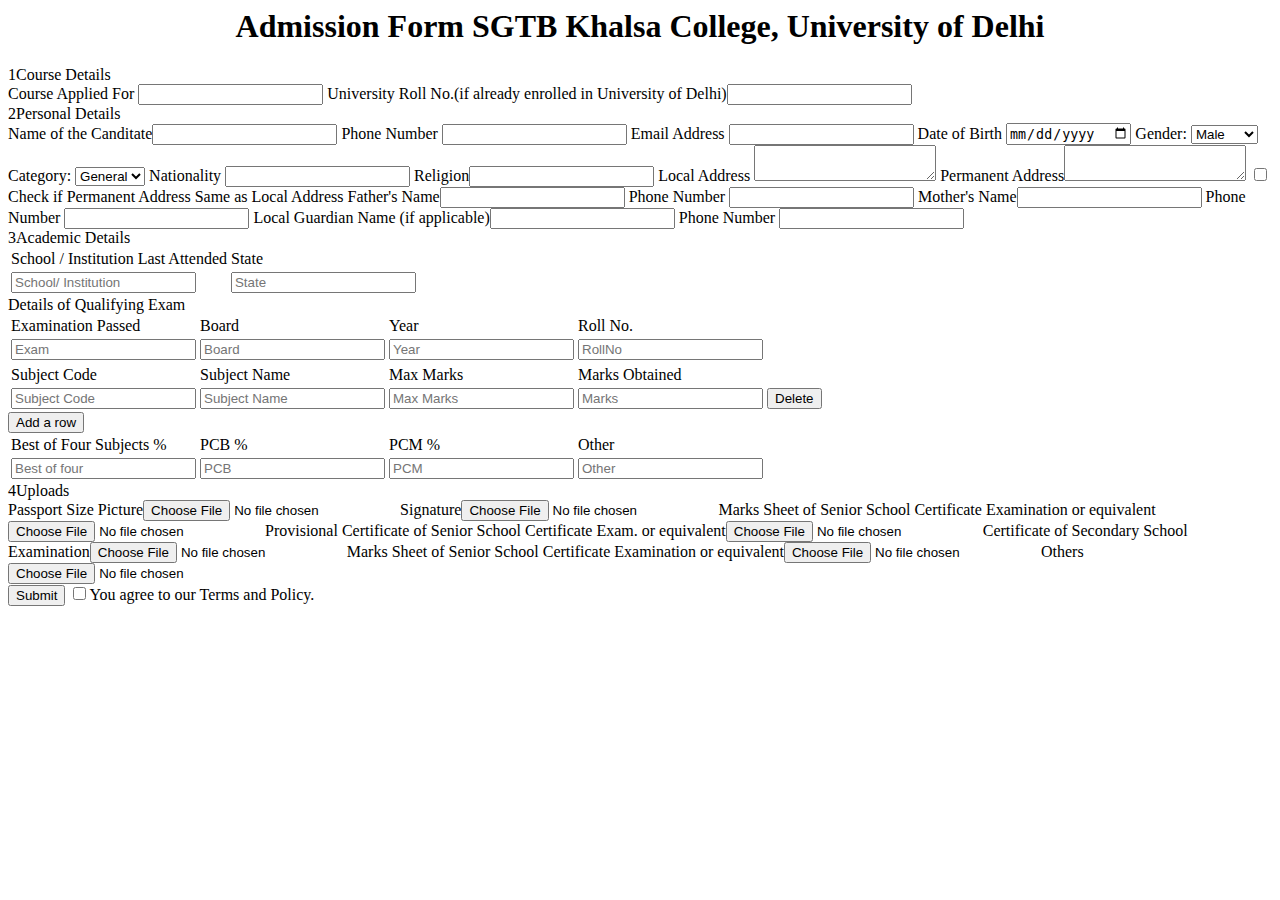
==== index.html @ bf4782e6 "Update index.html" ====
<html>
<head>
  <script langauge="JavaScript">
function myCreateFunction() {
	      var x=document.getElementById('table-result');
		   var new_row = x.rows[1].cloneNode(true);
		   var inp1 = new_row.cells[0].getElementsByTagName('input')[0];
		   inp1.value = '';
		   var inp2 = new_row.cells[1].getElementsByTagName('input')[0];
		   inp2.value = '';
		   var inp3 = new_row.cells[2].getElementsByTagName('input')[0];
		   inp3.value = '';
		   var inp4 = new_row.cells[3].getElementsByTagName('input')[0];
		   inp4.value = '';
		   x.appendChild( new_row );
	}  
function myDeleteFunction(el) {
    		while (el.parentNode && el.tagName.toLowerCase() != 'tr') {
        		el = el.parentNode;
    		}
   		if (el.parentNode && el.parentNode.rows.length > 1) {
        		el.parentNode.removeChild(el);
    		}
}
            </script>  
    <link rel="stylesheet" type="text/css" href="style.css">
</head>
    
<body>   
<div class="form-style-10">
<center><h1>Admission Form <span>SGTB Khalsa College, University of Delhi
    </span></h1></center>
<form>
    <div class="section"><span>1</span>Course Details</div>
    <div class="inner-wrap">
        <label>Course Applied For <input type="text" name="field1" required /></label>
        <label>University Roll No.(if already enrolled in University of Delhi)<input type="text" name="field2"  /> </label>
    </div>

    <div class="section"><span>2</span>Personal Details</div>
    <div class="inner-wrap">
        <label>Name of the Canditate<input type="text" name="field3" required="required" /></label>
        <label>Phone Number <input type="text" name="field4" required="required" /></label>
        <label>Email Address <input type="email" name="field5" required="required" /></label>
        <label>Date of Birth <input type="date" name="field6" required="required" /></label>
        <label>Gender:   <select>
    <option value="male">Male</option>
    <option value="female">Female</option>
    <option value="other">Other</option></select>
</label>
        <label>Category:   <select>
    <option value="gen">General</option>
    <option value="sc">SC</option>
    <option value="st">ST</option>
    <option value="obc">OBC</option>
    <option value="ph">PH</option>
    <option value="other">Other</option>
    </select>
</label>
        <label>Nationality <input type="text" name="field7" required="required" /></label>
         <label>Religion<input type="text" name="field8" /></label>
        <label>Local Address <textarea id="add" name="field9" required="required"  ></textarea> </label>
        <label> Permanent Address<textarea name="field10" required="required" ></textarea> </label>
         <label></label><label> <input id="sameadd" name="sameadd" type="checkbox" value="Sameadd" onchange="CopyAdd(this);" />
    Check if Permanent Address Same as Local Address</label>
  <label>Father's Name<input type="text" name="field11" /></label>
        <label>Phone Number <input type="text" name="field12" /></label>
<label>Mother's Name<input type="text" name="field3" /></label>
        <label>Phone Number <input type="text" name="field13" /></label>
     <label>Local Guardian Name (if applicable)<input type="text" name="field14" /></label>
        <label>Phone Number <input type="text" name="field15" /></label>
    </div>

    <div class="section"><span>3</span>Academic Details</div>
        <div class="inner-wrap">
        
             <table class=content-table id="table-school">
                           
        <thead>
        <tr>
            <td>School / Institution Last Attended</td>
            <td>State</td>                          
                                    
        </tr>
</thead>
    <tbody>
    <tr>
    <td><input required="required" name="field16" placeholder="School/ Institution"  autocomplete="off" maxlength="255" type="text" id="school"></td>
    
    <td><input required="required" name="field17" placeholder="State" autocomplete="off" maxlength="20" type="text" id="state"></td>
    <td>
        </td></tr></tbody></table>      
            
     
        
        <div class="section"> Details of Qualifying Exam</div>
       <table class=content-table id="table-exam">
                           
        <thead>
        <tr>
            <td>Examination Passed</td>
            <td>Board</td>
            <td>Year</td>
            <td>Roll No.</td>
                                    
                                    
        </tr>
</thead>
    <tbody>
    <tr>
    <td><input required="required" name="field18" placeholder="Exam"  autocomplete="off" maxlength="255" type="text" id="exam"></td>
    <td><input required="required" name="field19" placeholder="Board" autocomplete="off" maxlength="4" type="text" id="board"></td>
    <td><input required="required" name="field20" placeholder="Year"autocomplete="off" maxlength="255" type="text" id="year"></td>
    <td><input required="required" name="field21" placeholder="RollNo" autocomplete="off" maxlength="100" type="text" id="rollno"></td>
                                    
                                  
     </tr>
    </tbody>
    </table>
           
        <table class=content-table id="table-result">                   
        <thead>
        <tr>
            <td>Subject Code</td>
            <td>Subject Name</td>
            <td>Max Marks</td>
            <td>Marks Obtained</td>
                                    
                                    
        </tr>
</thead>
    <tbody>
    <tr>
    <td><input required="required" name="field22" placeholder="Subject Code"  autocomplete="off" maxlength="255" type="text" id="code"></td>
    <td><input required="required" name="field23" placeholder="Subject Name" autocomplete="off" maxlength="4" type="text" id="subName"></td>
    <td><input required="required" name="field24" placeholder="Max Marks"autocomplete="off" maxlength="255" type="text" id="maxMarks"></td>
    <td><input required="required" name="field25" placeholder="Marks" autocomplete="off" maxlength="100" type="text" id="marksObt"></td>
    <td><input type="button" value="Delete" onclick="myDeleteFunction(this)" /></td>                               
     </tr>
    </tbody>
    </table>
</table>
	<tr>
		<td><input type="button" value="Add a row" onclick="myCreateFunction()" /></td>  
	</tr>
</table>		
            
 <table class=content-table id="table-percentage">                  
        <thead>
          
        <tr>
            
            <td>Best of Four Subjects %</td>
            <td>PCB %</td>
            <td>PCM %</td>
            <td>Other </td>
                                    
                                    
        </tr>
</thead>
    <tbody>
    <tr>
    <td><input required="required" name="field26" placeholder="Best of four"  autocomplete="off" maxlength="255" type="text" id="best"></td>
    <td><input required="required" name="field27" placeholder="PCB" autocomplete="off" maxlength="4" type="text" id="pcb"></td>
    <td><input required="required" name="field28" placeholder="PCM"autocomplete="off" maxlength="255" type="text" id="pcm"></td>
    <td><input required="required" name="field29" placeholder="Other" autocomplete="off" maxlength="100" type="text" id="other"></td>
                                    
                                    
     </tr>
    </tbody>
    </table>
    </div>
<div class="section"><span>4</span>Uploads</div>
    <div class="inner-wrap">
      
        <label>Passport Size Picture<input type="file" name="field30" required="required" />
        </label>
        <label>
        Signature<input type="file" name="field31" required="required" />
        </label> 
        <label>Marks Sheet of Senior School Certificate Examination or equivalent<input type="file" name="field32" required="required" />
        </label>
         <label>
        Provisional Certificate of Senior School Certificate Exam. or equivalent<input type="file" name="field33" required="required" />
        </label> 
        <label>
        Certificate of Secondary School Examination<input type="file" name="field34" required="required" />
        </label> 
          <label>
        Marks Sheet of Senior School Certificate Examination or equivalent<input type="file" name="field35" required="required" />
        </label> 
        <label>
        Others<input type="file" name="field36" required="required" />
        </label>   
            </div>
    
    
    <div class="button-section">
     <input type="submit" name="Sign Up" />
     <span class="privacy-policy">
     <input type="checkbox" name="field7">You agree to our Terms and Policy. 
     </span>
    </div>
</form>
</div>
</body> 
</html>
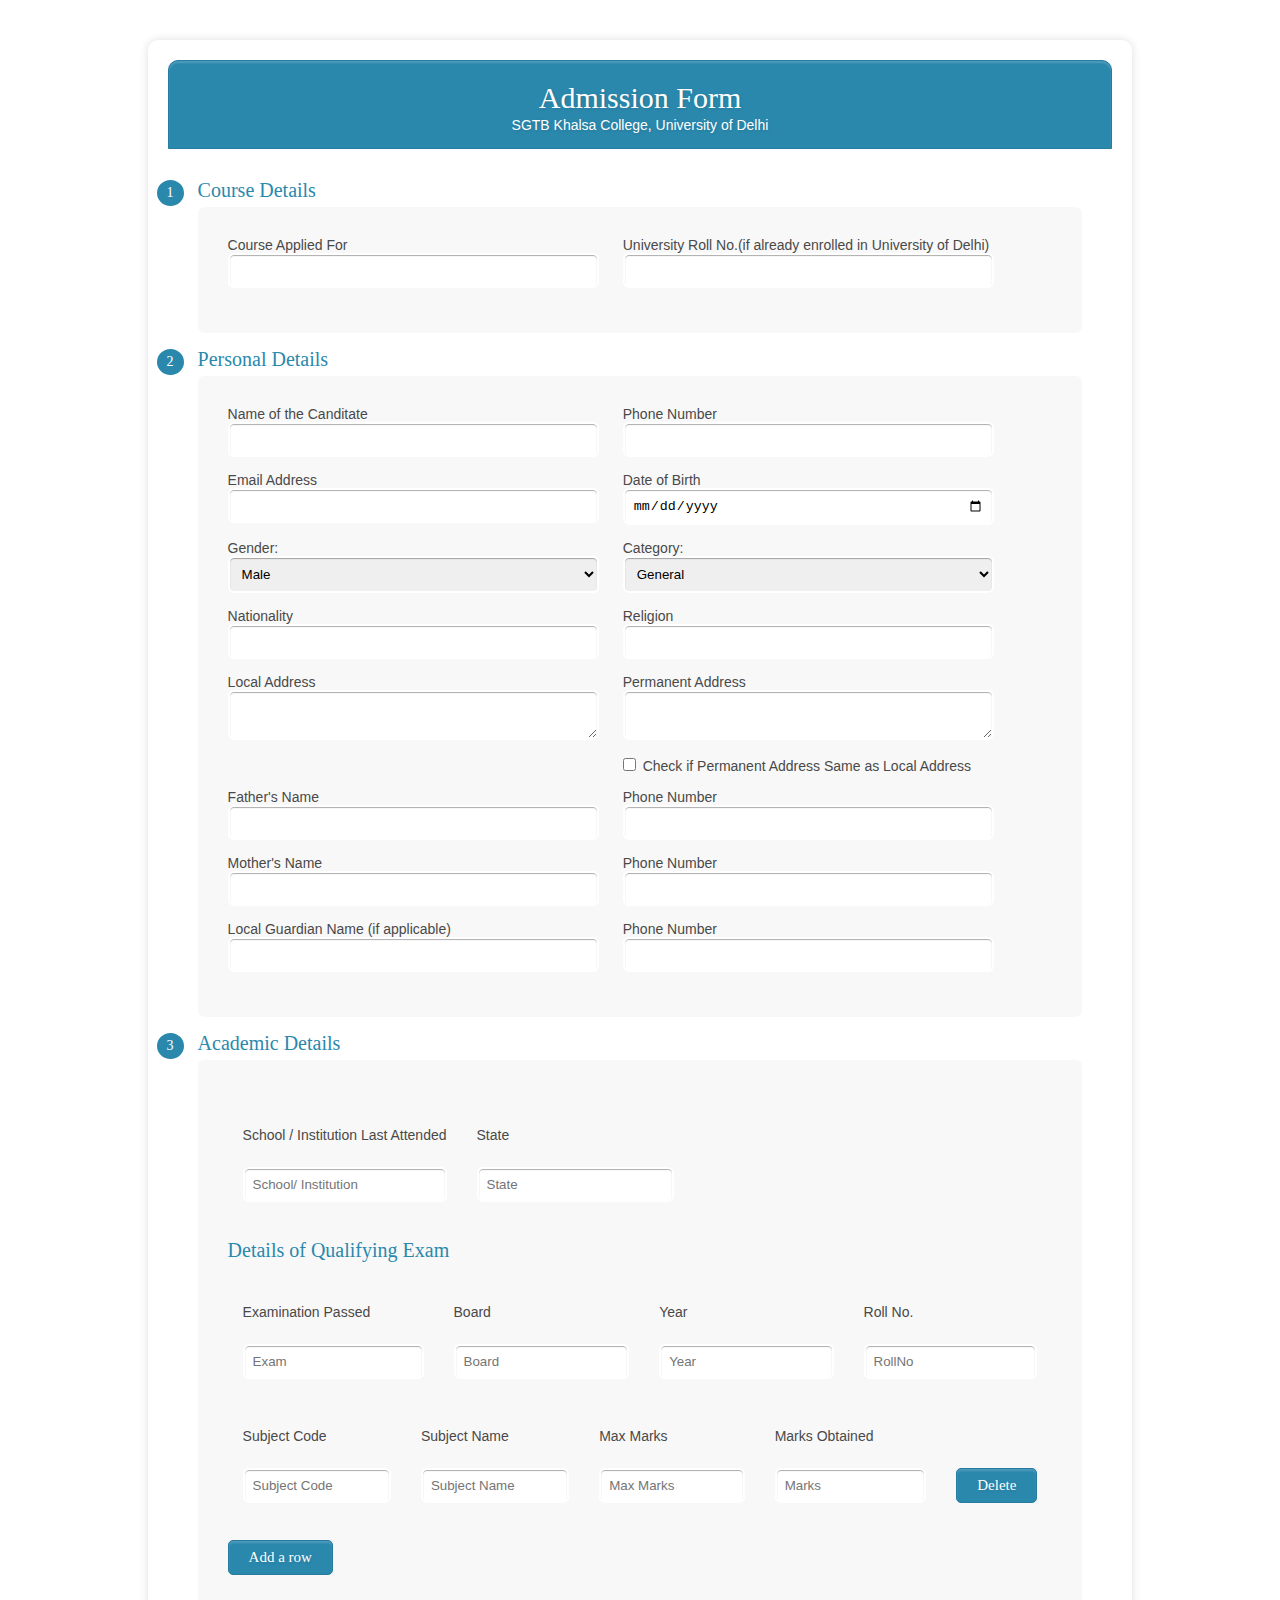
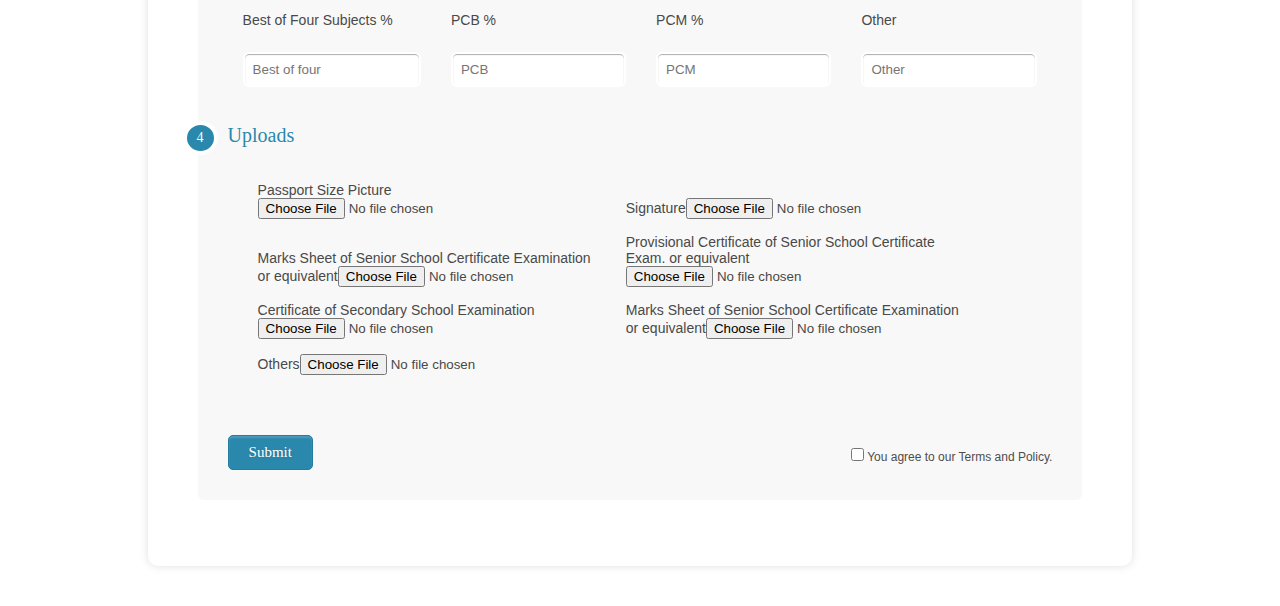
==== commit 313d3307: "Update index.html" ====
--- a/index.html
+++ b/index.html
@@ -1,5 +1,6 @@
 <html>
 <head>
+<meta name="viewport" content="width=device-width, initial-scale=1.0">
   <script langauge="JavaScript">
 function myCreateFunction() {
 	      var x=document.getElementById('table-result');
@@ -94,6 +95,7 @@
      
         
         <div class="section"> Details of Qualifying Exam</div>
+		<div style="overflow-x:auto;">
        <table class=content-table id="table-exam">
                            
         <thead>
@@ -169,6 +171,7 @@
      </tr>
     </tbody>
     </table>
+	<div style="overflow-x:auto;">
     </div>
 <div class="section"><span>4</span>Uploads</div>
     <div class="inner-wrap">
--- a/style.css
+++ b/style.css
@@ -0,0 +1,215 @@
+
+a
+{
+   font: 14px Arial, Helvetica, sans-serif;
+	color: #2A88AD;
+    font-weight: 600px;
+	margin-bottom: 15px; 
+    text-decoration: none;
+    font-weight: 600;
+    float: right;
+}
+.form-style-10{
+	max-width: 70%;
+	padding:50px;
+	margin:40px auto ;
+	background: #FFF;
+	border-radius: 10px;
+	-webkit-border-radius:10px;
+	-moz-border-radius: 10px;
+	box-shadow: 0px 0px 10px rgba(0, 0, 0, 0.13);
+	-moz-box-shadow: 0px 0px 10px rgba(0, 0, 0, 0.13);
+	-webkit-box-shadow: 0px 0px 10px rgba(0, 0, 0, 0.13);
+}
+.form-style-10 .inner-wrap{
+  
+	padding: 30px;
+	background: #F8F8F8;
+	border-radius: 6px;
+	margin-bottom: 15px;
+}
+.inner-wrap-upload{
+  
+	padding: 30px;
+  
+    content: normal;
+	background: #F8F8F8;
+	border-radius: 6px;
+	margin-bottom: 15px;
+}
+
+.form-style-10 h1{
+	background: #2A88AD;
+	padding: 20px 30px 15px 30px;
+	margin: -30px -30px 30px -30px;
+	border-radius: 10px 10px 0 0;
+	-webkit-border-radius: 10px 10px 0 0;
+	-moz-border-radius: 10px 10px 0 0;
+	color: #fff;
+	text-shadow: 1px 1px 3px rgba(0, 0, 0, 0.12);
+	font: normal 30px 'Bitter', serif;
+	-moz-box-shadow: inset 0px 2px 2px 0px rgba(255, 255, 255, 0.17);
+	-webkit-box-shadow: inset 0px 2px 2px 0px rgba(255, 255, 255, 0.17);
+	box-shadow: inset 0px 2px 2px 0px rgba(255, 255, 255, 0.17);
+	border: 1px solid #257C9E;
+}
+.form-style-10 h1 span{
+	display: block;
+	margin-top: 2px;
+    
+	font: 14px Arial, Helvetica, sans-serif;
+}
+.form-style-10 label{
+	
+	font: 14px Arial, Helvetica, sans-serif;
+	color: #494949;
+    font-weight: 600px;
+	margin-bottom: 15px;
+    width: 45%; 
+    padding-right: 20px; 
+    display: inline-block;
+}
+.form-style-10 input[type="text"],
+.form-style-10 input[type="date"],
+.form-style-10 input[type="datetime"],
+.form-style-10 input[type="email"],
+.form-style-10 input[type="number"],
+.form-style-10 input[type="search"],
+.form-style-10 input[type="time"],
+.form-style-10 input[type="url"],
+.form-style-10 input[type="password"],
+
+.form-style-10 textarea,
+.form-style-10 select {
+	display: block;
+	box-sizing: border-box;
+	-webkit-box-sizing: border-box;
+	-moz-box-sizing: border-box;
+	width: 100%;
+	padding: 8px;
+	border-radius: 6px;
+	-webkit-border-radius:6px;
+	-moz-border-radius:6px;
+	border: 2px solid #fff;
+	box-shadow: inset 0px 1px 1px rgba(0, 0, 0, 0.33);
+	-moz-box-shadow: inset 0px 1px 1px rgba(0, 0, 0, 0.33);
+	-webkit-box-shadow: inset 0px 1px 1px rgba(0, 0, 0, 0.33);
+}
+
+.form-style-10 .section{
+	font: normal 20px 'Bitter', serif;
+	color: #2A88AD;
+	margin-bottom: 5px;
+}
+.form-style-10 .section span {
+	background: #2A88AD;
+	padding: 5px 10px 5px 10px;
+	position: absolute;
+	border-radius: 50%;
+	-webkit-border-radius: 50%;
+	-moz-border-radius: 50%;
+	border: 4px solid #fff;
+	font-size: 14px;
+	margin-left: -45px;
+	color: #fff;
+	margin-top: -3px;
+}
+.form-style-10 input[type="button"], 
+.form-style-10 input[type="submit"]{
+	background: #2A88AD;
+	padding: 8px 20px 8px 20px;
+	border-radius: 5px;
+	-webkit-border-radius: 5px;
+	-moz-border-radius: 5px;
+	color: #fff;
+	text-shadow: 1px 1px 3px rgba(0, 0, 0, 0.12);
+	font: normal 30px 'Bitter', serif;
+	-moz-box-shadow: inset 0px 2px 2px 0px rgba(255, 255, 255, 0.17);
+	-webkit-box-shadow: inset 0px 2px 2px 0px rgba(255, 255, 255, 0.17);
+	box-shadow: inset 0px 2px 2px 0px rgba(255, 255, 255, 0.17);
+	border: 1px solid #257C9E;
+	font-size: 15px;
+}
+.form-style-10 input[type="button"]:hover, 
+.form-style-10 input[type="submit"]:hover{
+	background: #2A6881;
+	-moz-box-shadow: inset 0px 2px 2px 0px rgba(255, 255, 255, 0.28);
+	-webkit-box-shadow: inset 0px 2px 2px 0px rgba(255, 255, 255, 0.28);
+	box-shadow: inset 0px 2px 2px 0px rgba(255, 255, 255, 0.28);
+}
+.form-style-10 .privacy-policy{
+	float: right;
+	width: 250px;
+	font: 12px Arial, Helvetica, sans-serif;
+	color: #4D4D4D;
+	margin-top: 10px;
+	text-align: right;
+}
+.select {
+  width: 100%;
+  min-width: 15ch;
+  max-width: 30ch;
+  border: 1px solid var(--select-border);
+  border-radius: 0.25em;
+  padding: 0.25em 0.5em;
+  font-size: 1.25rem;
+  cursor: pointer;
+  line-height: 1.1;
+  background-color: #fff;
+  background-image: linear-gradient(to top, #f9f9f9, #fff 33%);
+}
+.content-table
+{
+    border-collapse: collapse;
+    margin: 25px 0;
+    min-width: 400px;  
+}
+.content-table thead tr
+{
+    font: 14px Arial, Helvetica, sans-serif;
+   
+	color: #494949;  
+    text-align: left;
+    
+}
+.content-table th
+{
+    padding: 12px 15px;
+}
+.content-table td
+{
+    padding: 12px 15px;
+}
+@media (max-width: 800px)  {
+  .form-style-10 label{
+	
+	font: 14px Arial, Helvetica, sans-serif;
+	color: #494949;
+    font-weight: 600px;
+	margin-bottom: 15px;
+    width: 100%; 
+    padding-right: 10px; 
+    display: inline-block;
+	}
+}
+
+    @media only screen and (max-width: 420px) {
+	.form-style-10 label {
+		font: 14px Arial, Helvetica, sans-serif;
+	color: #494949;
+    font-weight: 600px;
+	margin-bottom: 15px;
+    width: 100%; 
+    padding-right: 10px; 
+    display: inline-block;
+	       }
+    }
+
+/* For mobile phones: */
+[class*=" "] {
+  width: 100%;
+}
+
+
+
+
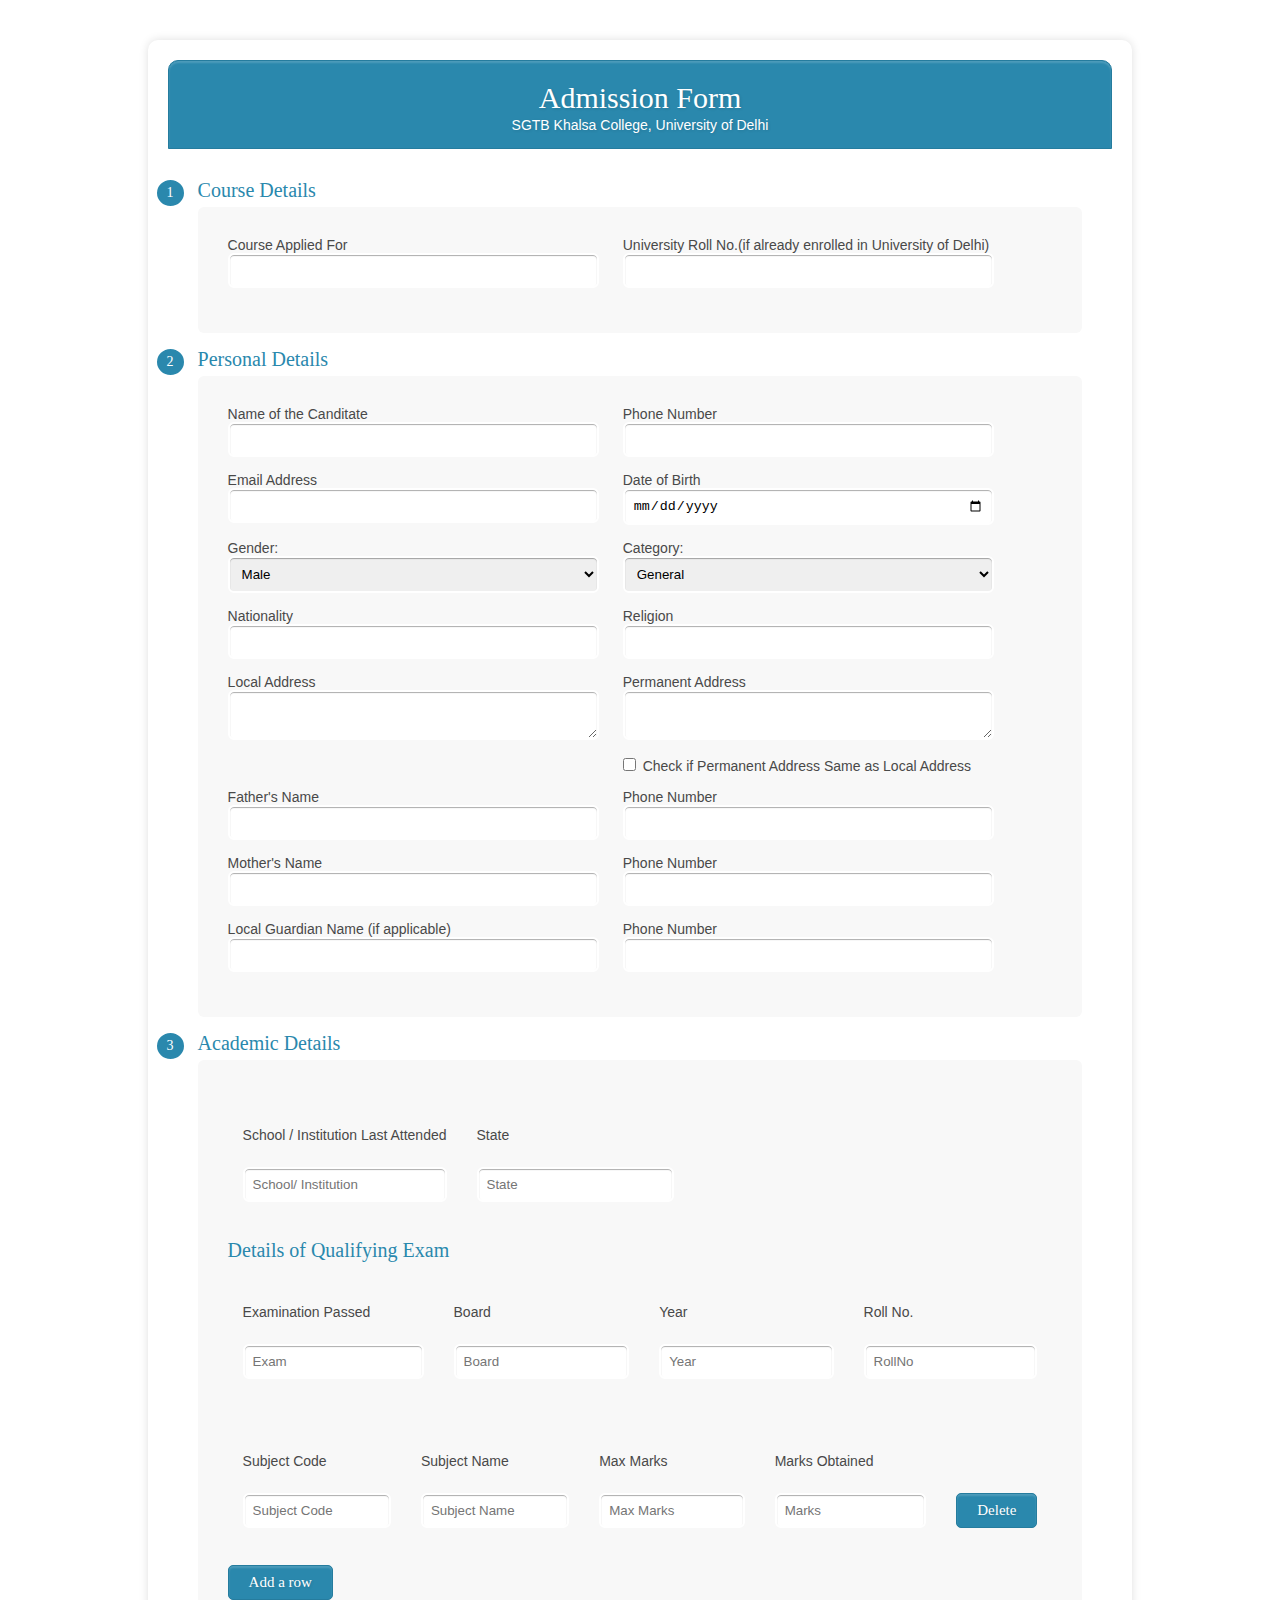
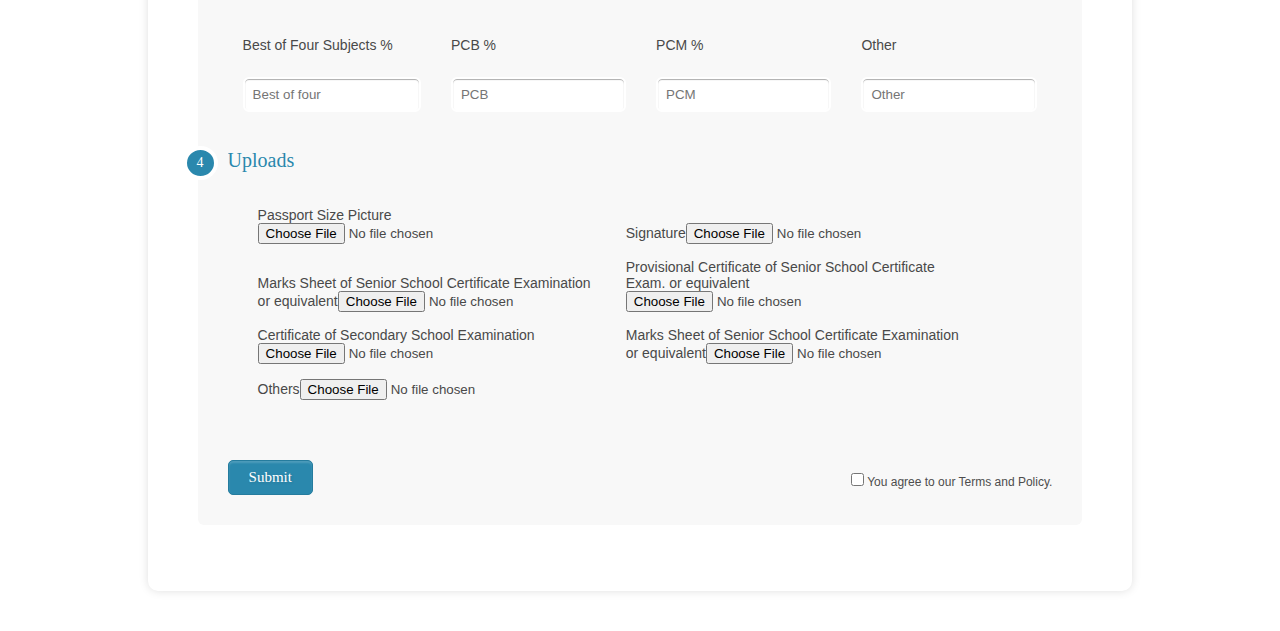
==== commit 2f9ba74b: "Update index.html" ====
--- a/index.html
+++ b/index.html
@@ -119,6 +119,7 @@
      </tr>
     </tbody>
     </table>
+		</div>		
            
         <table class=content-table id="table-result">                   
         <thead>
@@ -172,7 +173,7 @@
     </tbody>
     </table>
 	<div style="overflow-x:auto;">
-    </div>
+  
 <div class="section"><span>4</span>Uploads</div>
     <div class="inner-wrap">
       
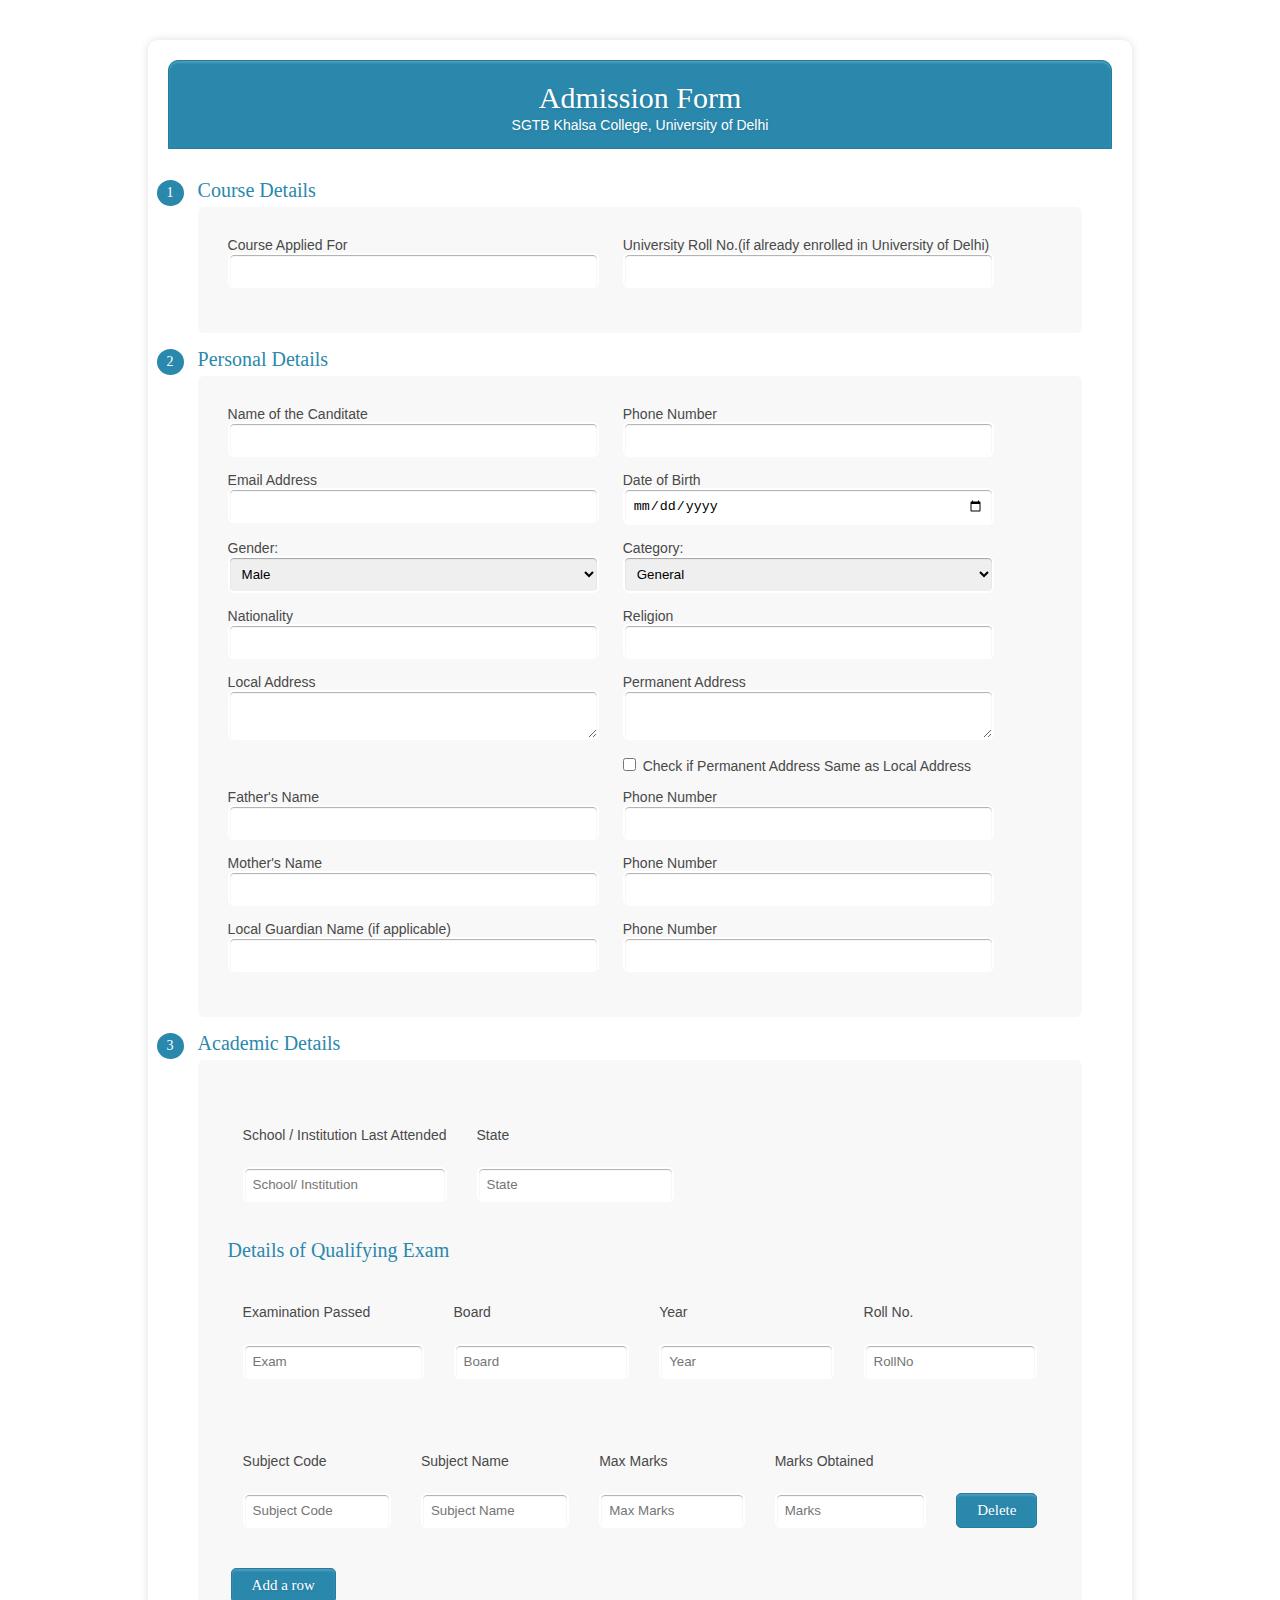
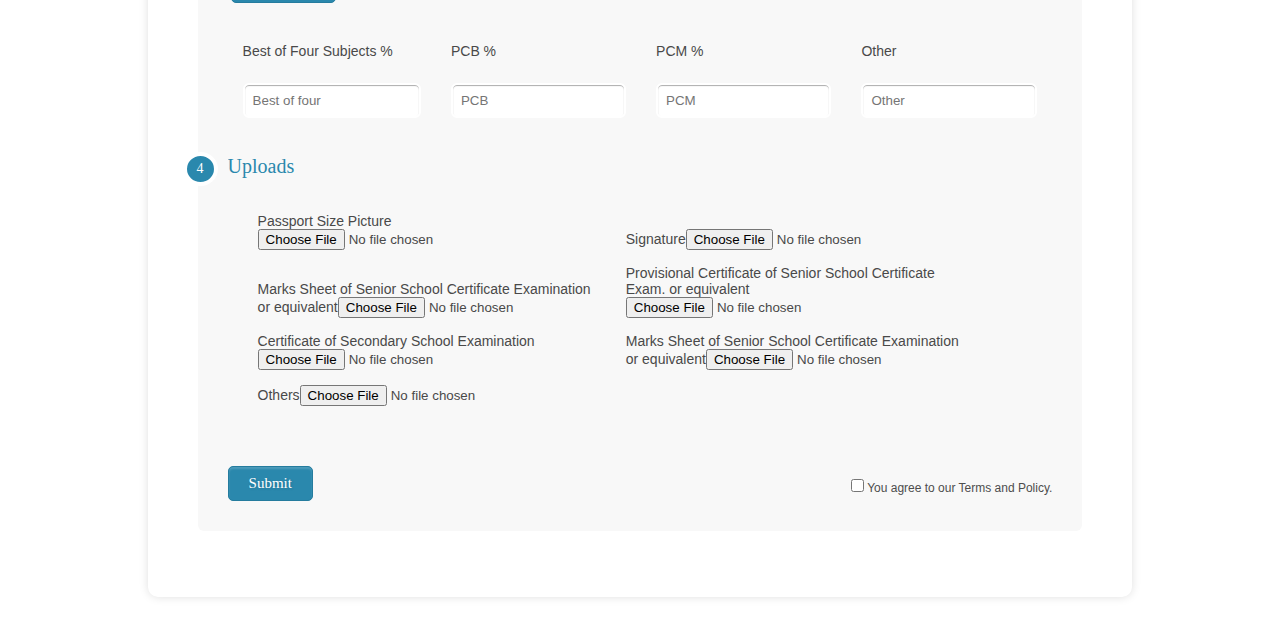
==== commit 9b9495eb: "Update index.html" ====
--- a/index.html
+++ b/index.html
@@ -74,7 +74,7 @@
 
     <div class="section"><span>3</span>Academic Details</div>
         <div class="inner-wrap">
-        
+        <div style="overflow-x:auto;">
              <table class=content-table id="table-school">
                            
         <thead>
@@ -91,7 +91,7 @@
     <td><input required="required" name="field17" placeholder="State" autocomplete="off" maxlength="20" type="text" id="state"></td>
     <td>
         </td></tr></tbody></table>      
-            
+		</div>
      
         
         <div class="section"> Details of Qualifying Exam</div>
@@ -120,7 +120,7 @@
     </tbody>
     </table>
 		</div>		
-           
+         <div style="overflow-x:auto;">  
         <table class=content-table id="table-result">                   
         <thead>
         <tr>
@@ -142,12 +142,14 @@
      </tr>
     </tbody>
     </table>
-</table>
+		 <div style="overflow-x:auto;">
+<table>
 	<tr>
 		<td><input type="button" value="Add a row" onclick="myCreateFunction()" /></td>  
 	</tr>
 </table>		
-            
+		 </div>
+		  <div style="overflow-x:auto;">
  <table class=content-table id="table-percentage">                  
         <thead>
           
@@ -172,6 +174,7 @@
      </tr>
     </tbody>
     </table>
+			   </div>
 	<div style="overflow-x:auto;">
   
 <div class="section"><span>4</span>Uploads</div>
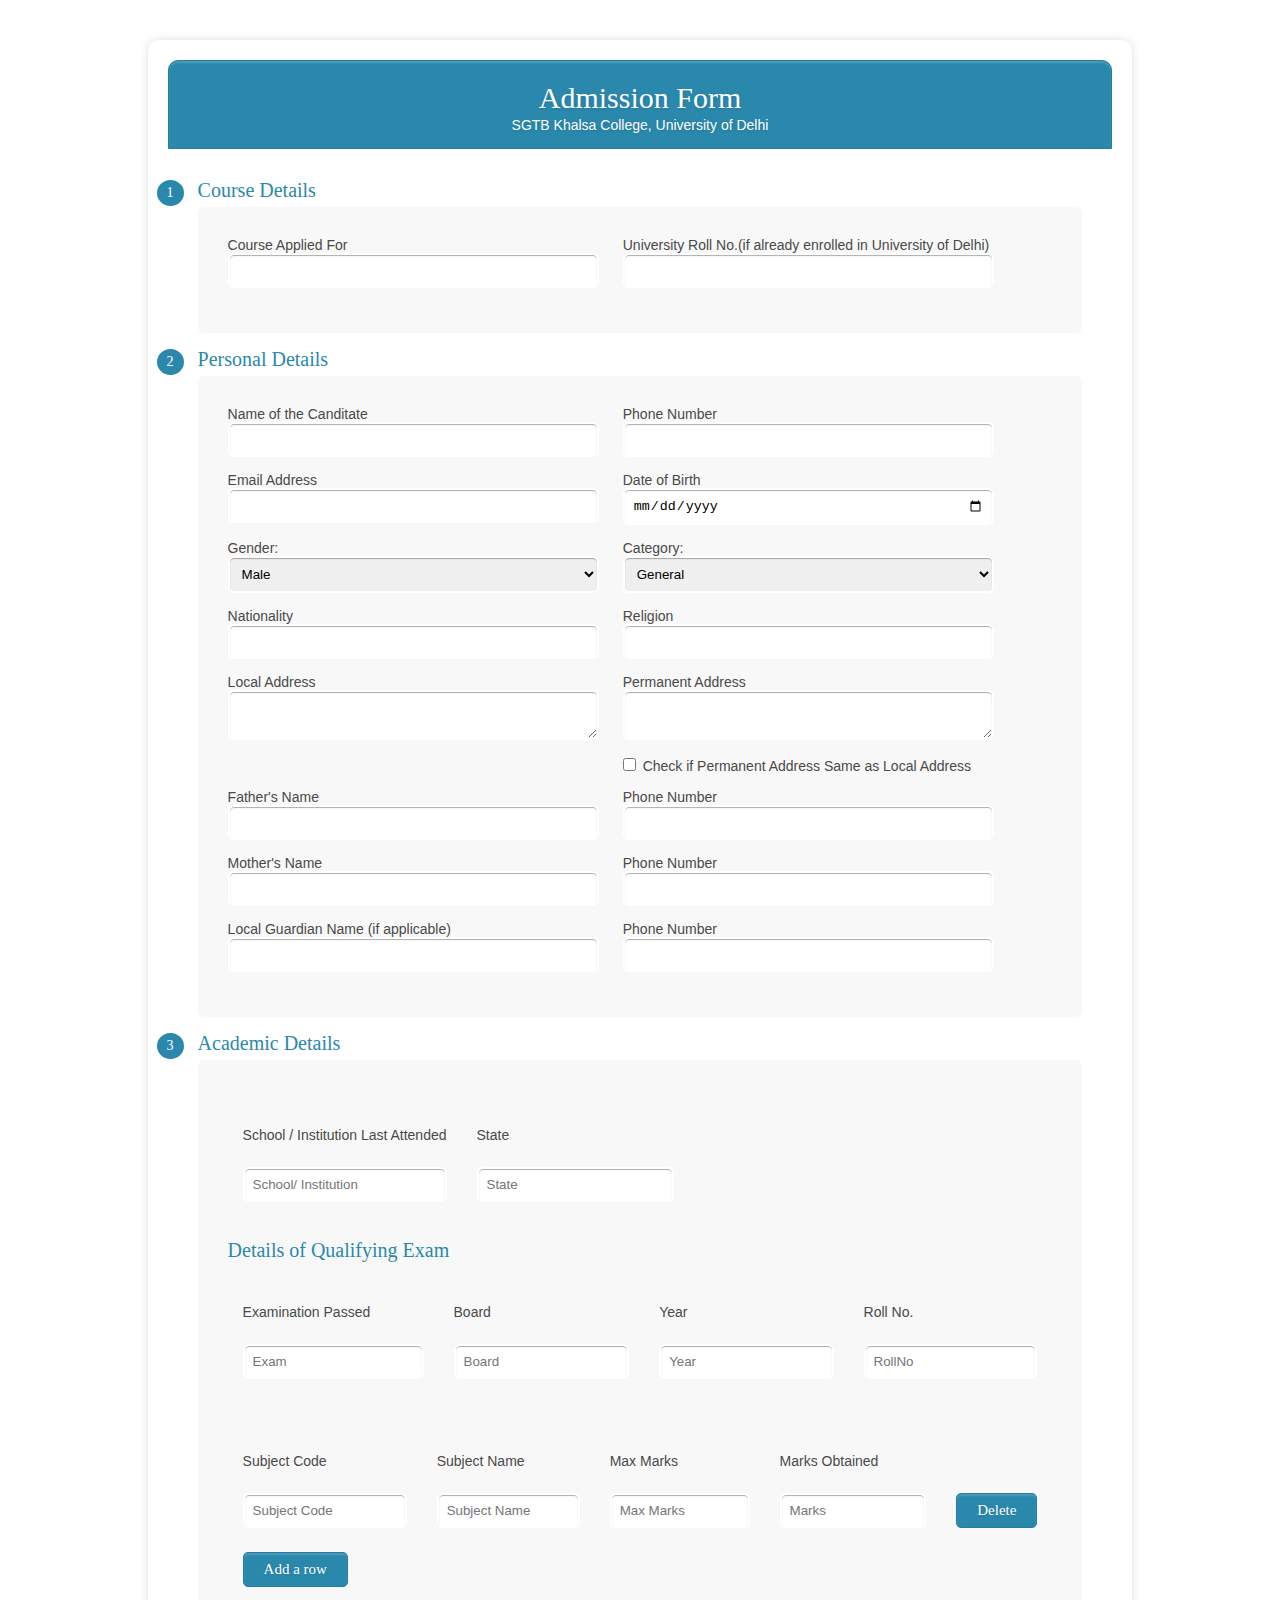
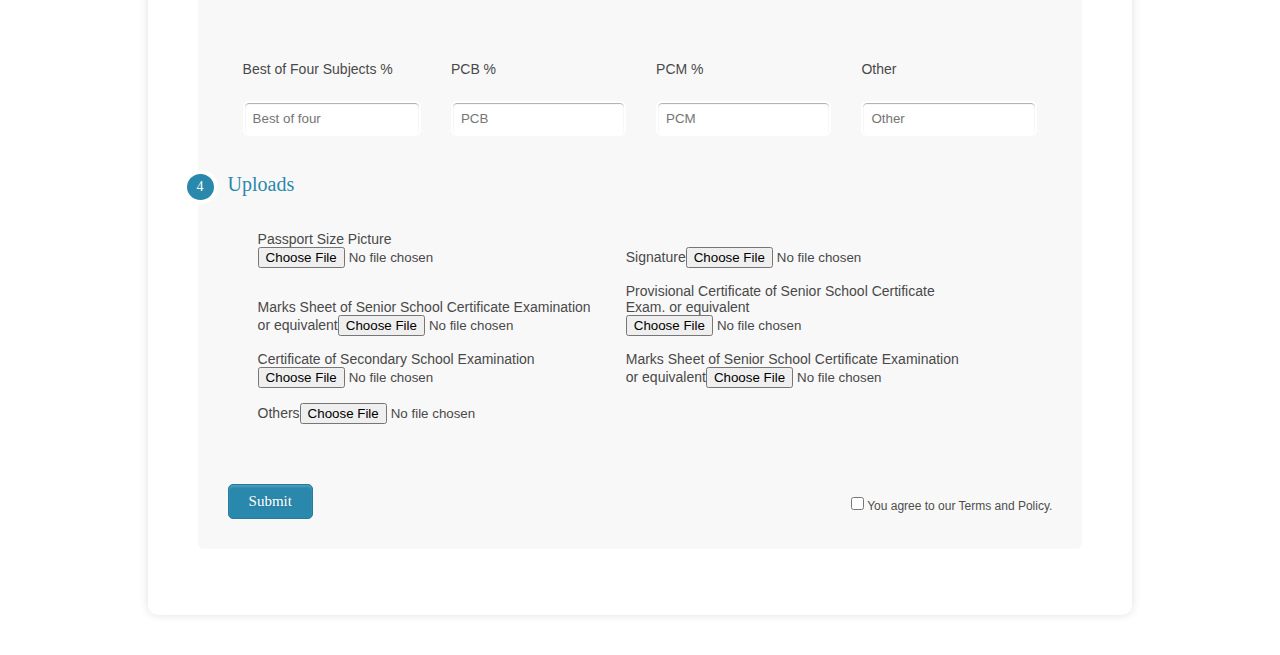
==== commit 280be3ae: "Update index.html" ====
--- a/index.html
+++ b/index.html
@@ -140,15 +140,17 @@
     <td><input required="required" name="field25" placeholder="Marks" autocomplete="off" maxlength="100" type="text" id="marksObt"></td>
     <td><input type="button" value="Delete" onclick="myDeleteFunction(this)" /></td>                               
      </tr>
+	    <tr>
+		<td><input type="button" value="Add a row" onclick="myCreateFunction()" /></td>  
+	</tr>
     </tbody>
     </table>
-		 <div style="overflow-x:auto;">
+		</div>
+		
 <table>
-	<tr>
-		<td><input type="button" value="Add a row" onclick="myCreateFunction()" /></td>  
-	</tr>
+	
 </table>		
-		 </div>
+		 
 		  <div style="overflow-x:auto;">
  <table class=content-table id="table-percentage">                  
         <thead>
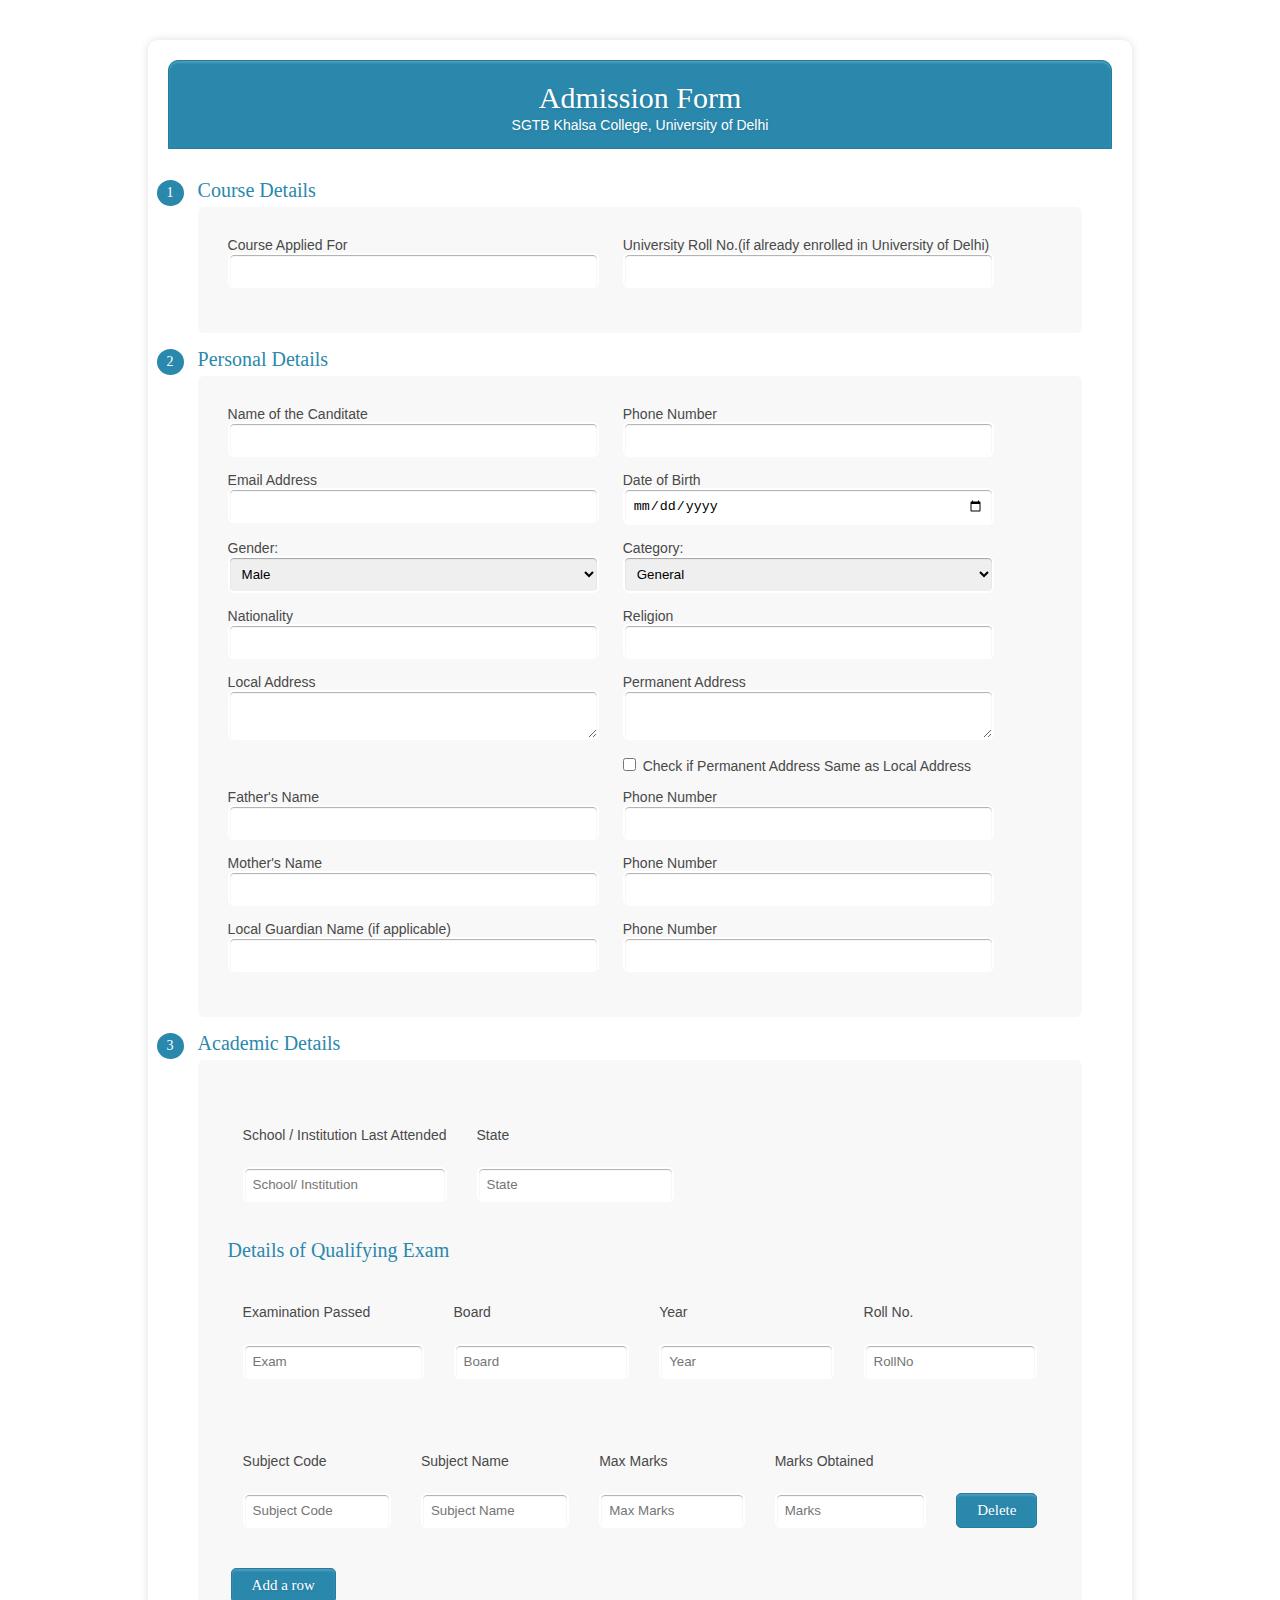
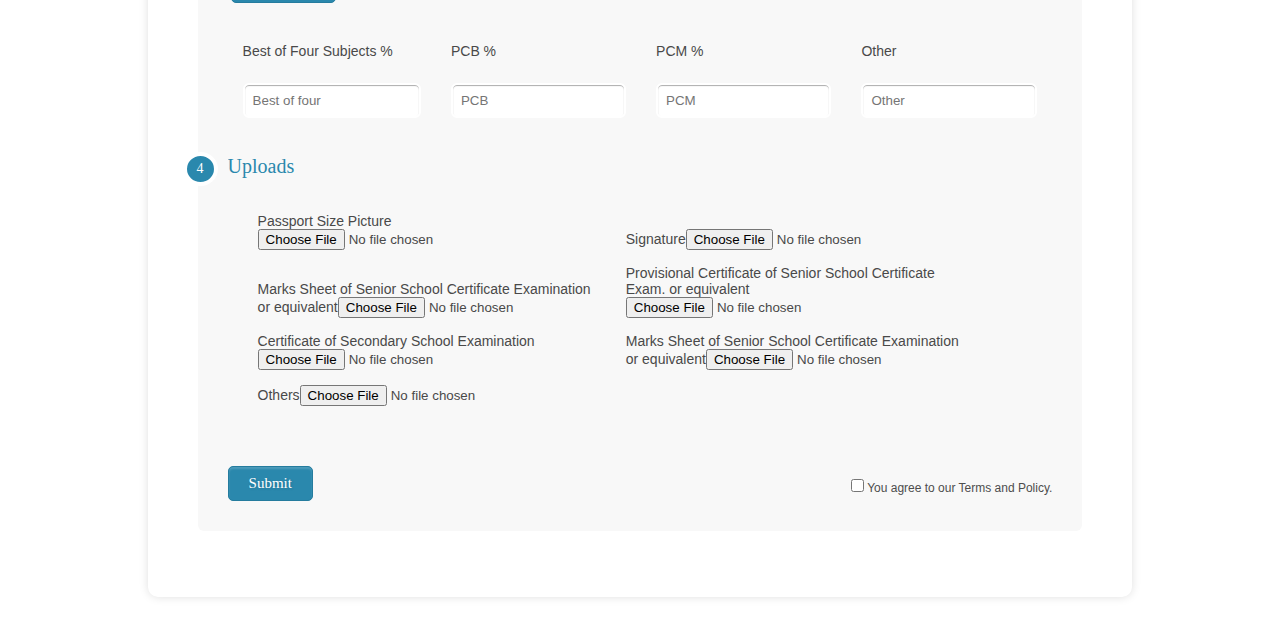
==== commit d78b37b2: "Update index.html" ====
--- a/index.html
+++ b/index.html
@@ -140,15 +140,15 @@
     <td><input required="required" name="field25" placeholder="Marks" autocomplete="off" maxlength="100" type="text" id="marksObt"></td>
     <td><input type="button" value="Delete" onclick="myDeleteFunction(this)" /></td>                               
      </tr>
-	    <tr>
-		<td><input type="button" value="Add a row" onclick="myCreateFunction()" /></td>  
-	</tr>
+	   
     </tbody>
     </table>
 		</div>
 		
 <table>
-	
+	 <tr>
+		<td><input type="button" value="Add a row" onclick="myCreateFunction()" /></td>  
+	</tr>
 </table>		
 		 
 		  <div style="overflow-x:auto;">
